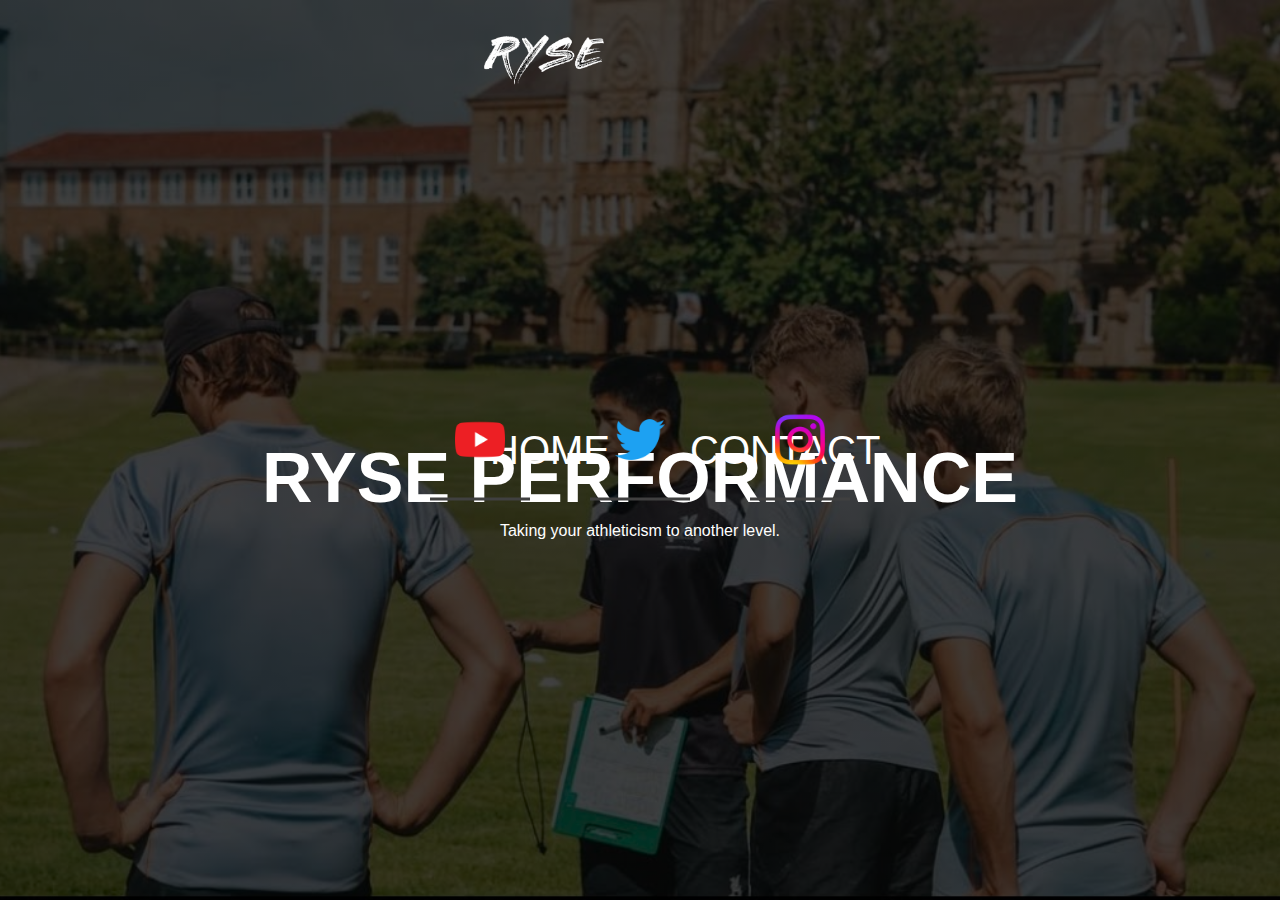
==== index.html @ fa712514 "first website commit" ====
<!DOCTYPE html>
<html lang="en">
  <head>
    <meta charset="UTF-8" />
    <meta http-equiv="X-UA-Compatible" content="IE=edge" />
    <meta name="viewport" content="width=device-width, initial-scale=1.0" />
    <title>RYSE Performance</title>
    <link rel = "stylesheet" href="style/style.css"> 
    <link rel="stylesheet" href="https://cdnjs.cloudflare.com/ajax/libs/font-awesome/5.15.3/css/all.min.css" />
  </head>
  <body> 
    
    <div class="banner">
      <div class="navbar">
        <img src="images/ryse_logo/RYSE Small.png" width= "50" height="50" alt="logo" class="logo">
        <ul>
          <li><a href="index.html">Home</a></li>
          <li><a href="contact.html">Contact</a></li>
        </ul>
      </div>
    <div class="content">
      <h1>RYSE PERFORMANCE</h1>
      <p>Taking your athleticism to another level.</p>
    <div class="social-icons">
      <ul>
        <li>
          <a class="youtube" href="style/style.css">
            <img src="images/socialmedia-icons/yt-icon.png" alt="youtube-icon" width="50px" height="50px" />
            <span></span>
            <span></span>
            <span></span>
            <span></span>
            <i class="fa fa-youtube" aria-hidden="true"></i>
          </a>
        </li>
        <li>
          <a class="twitter" href="style/style.css">
            <img src="images/socialmedia-icons/twit-icon.png" alt="twitter-icon" width="50px" height="50px" />
            <span></span>
            <span></span>
            <span></span>
            <span></span>
            <i class="fa fa-twitter" aria-hidden="true"></i>
          </a>
        </li>
        <li>
          <a class="instagram" href="style/style.css">
            <img src="images/socialmedia-icons/ig-icon.png" alt="instagram" width="50px" height="50px" />
            <span></span>
            <span></span>
            <span></span>
            <span></span>
            <i class="fa fa-instagram" aria-hidden="true"></i>
          </a>
        </li>
      </ul>
    </div>
  </div>
</body>
</html>


  <!-- <body>
    <div class="about">
      <h1> About me</h1>
      <p> My name is Raymond and I've dedicated my life with the task of creating athletes...</p>
    </div>
  </body> -->
---- style/style.css ----
*{
    margin: auto;
    padding: 0;
    font-family: sans-serif
}

.banner{
    width: 100%;
    height: 100vh;
    background-image: linear-gradient(rgba(0,0,0,0.75),rgba(0,0,0,0.75)),url(background.PNG);
    background-size: cover;
    background-position: center;
    
}
.navbar{
    width: 85%;
    margin: initial;
    padding: 35px 0;
    display: flex;
    align-items: center;
    justify-content: space-between;
}

.logo{
    width: 120px;
    cursor: pointer;
}

.navbar ul li{
    list-style: none;
    display: inline-block;
    margin: 0 20px;
    position: relative;
}

.navbar ul li a{
    text-decoration: none;
    color: #fff;
    text-transform: uppercase;
} 

.navbar ul li::after{
    content: '';
    height: 3px;
    width: 0;
    background: #009688;
    position:absolute;
    left:0;
    bottom:-10px;
    transition: 0.5s;
}
.navbar ul li:hover::after{
    width: 100%;
}

.content{
        width: 100%;
        position: absolute;
        top: 50%;
        transform: translateY(-50%);
        text-align: center;
        color: #fff;
}
.content h1{
    font-size: 70px;
    margin-top: 80px;
}

.content p{
    margin: auto;
    font-weight: 100;
    line-height: 25px;
}

.left col{
    position: relative;
    margin-left: auto;
}

#contactusmain
{
 display: flex;
}

#contact-form
{
    background: linear-gradient(rgba(0,0,0,0.75),rgba(0,0,0,0.75));
    padding-block: 10;
    margin-right: auto;
}

/* THIS IS STYLE FOR THE ICONS*/

body {
    margin:0;
    padding:0;
    background: #ebebeb;
  }
  ul {
    position:absolute;
    top:50%;
    left:50%;
    transform:translate(-50%,-50%);
    margin:0;
    padding:0;
    display:flex;
  }
  ul li {
    list-style:none;
  }
  ul li a {
    display:block;
    position:relative;
    width:100px;
    height:100px;
    line-height:100px;
    font-size:40px;
    text-align:center;
    text-decoration:none;
    color:#404040;
    margin: 0 30px;
    transition:.5s;
  }
  ul li a span {
    position:absolute;
    transition: transform .5s;
  }
  ul li a span:nth-child(1),
  ul li a span:nth-child(3){
    width:100%;
    height:3px;
    background:#404040;
  }
  ul li a span:nth-child(1) {
    top:0;
    left:0;
    transform-origin: right;
  }
  ul li a:hover span:nth-child(1) {
    transform: scaleX(0);
    transform-origin: left;
    transition:transform .5s;
  }
  
  ul li a span:nth-child(3) {
    bottom:0;
    left:0;
    transform-origin: left;
  }
  ul li a:hover span:nth-child(3) {
    transform: scaleX(0);
    transform-origin: right;
    transition:transform .5s;
  }
  
  ul li a span:nth-child(2),
  ul li a span:nth-child(4){
    width:3px;
    height:100%;
    background:#404040;
  }
  ul li a span:nth-child(2) {
    top:0;
    left:0;
    transform:scale(0);
    transform-origin: bottom;
  }
  ul li a:hover span:nth-child(2) {
    transform: scale(1);
    transform-origin: top;
    transition:transform .5s;
  }
  ul li a span:nth-child(4) {
    top:0;
    right:0;
    transform:scale(0);
    transform-origin: top;
  }
  ul li a:hover span:nth-child(4) {
    transform: scale(1);
    transform-origin: bottom;
    transition:transform .5s;
  }
  
  .youtube:hover {
    color: #3b5998;
  }
  .youtube:hover span { 
    background: #3b5998;
  }
  .twitter:hover {
    color: #1da1f2;
  }
  .twitter:hover span { 
    background: #1da1f2;
  }
  .instagram:hover {
    color: #c32aa3;
  }
  .instagram:hover span { 
    background: #c32aa3;
  }
  .google:hover {
    color: #dd4b39;
  }
  .google:hover span { 
    background: #dd4b39;
  }
  ul li a .twitter {
    color: #1da1f2;
  }
  ul li a:hover:nth-child(3) {
    color: #c32aa3;
  }
  ul li a:hover:nth-child(4) {
    color: #dd4b39;
  }
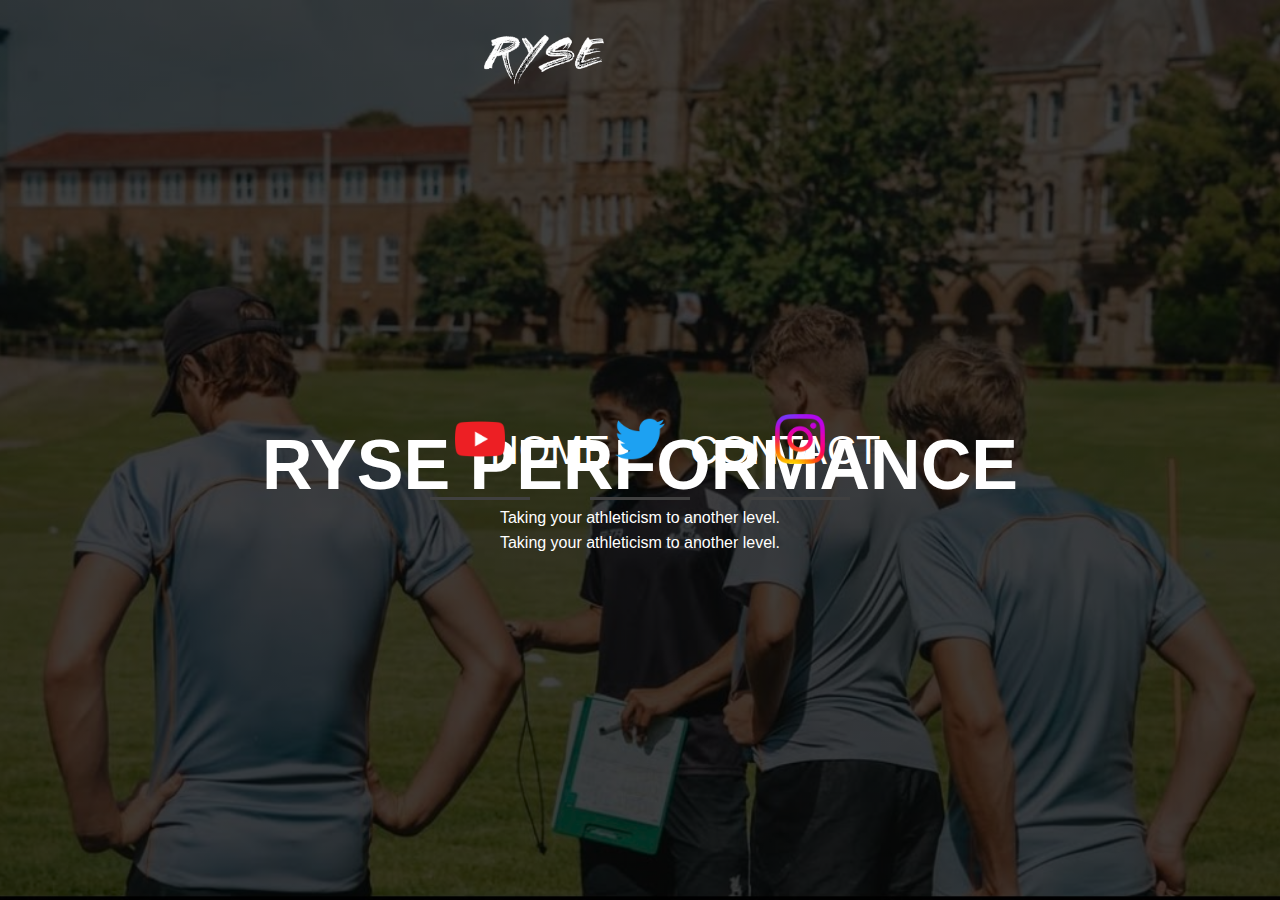
==== commit 035bc0b8: "added new paragraph" ====
--- a/index.html
+++ b/index.html
@@ -20,6 +20,7 @@
       </div>
     <div class="content">
       <h1>RYSE PERFORMANCE</h1>
+      <p>Taking your athleticism to another level.</p>
       <p>Taking your athleticism to another level.</p>
     <div class="social-icons">
       <ul>
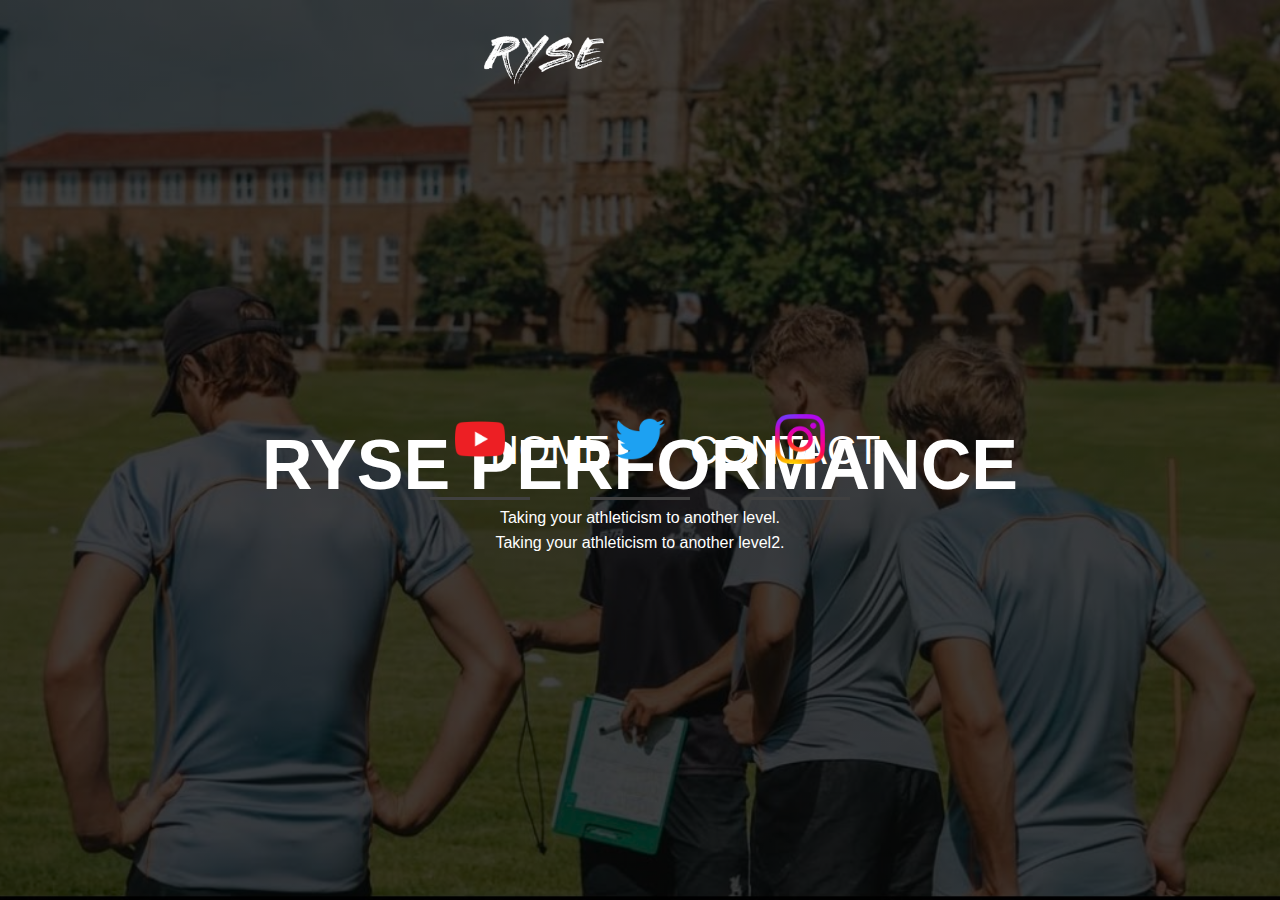
==== commit f1f2f4e3: "Added name on paragraph" ====
--- a/index.html
+++ b/index.html
@@ -21,7 +21,7 @@
     <div class="content">
       <h1>RYSE PERFORMANCE</h1>
       <p>Taking your athleticism to another level.</p>
-      <p>Taking your athleticism to another level.</p>
+      <p>Taking your athleticism to another level2.</p>
     <div class="social-icons">
       <ul>
         <li>
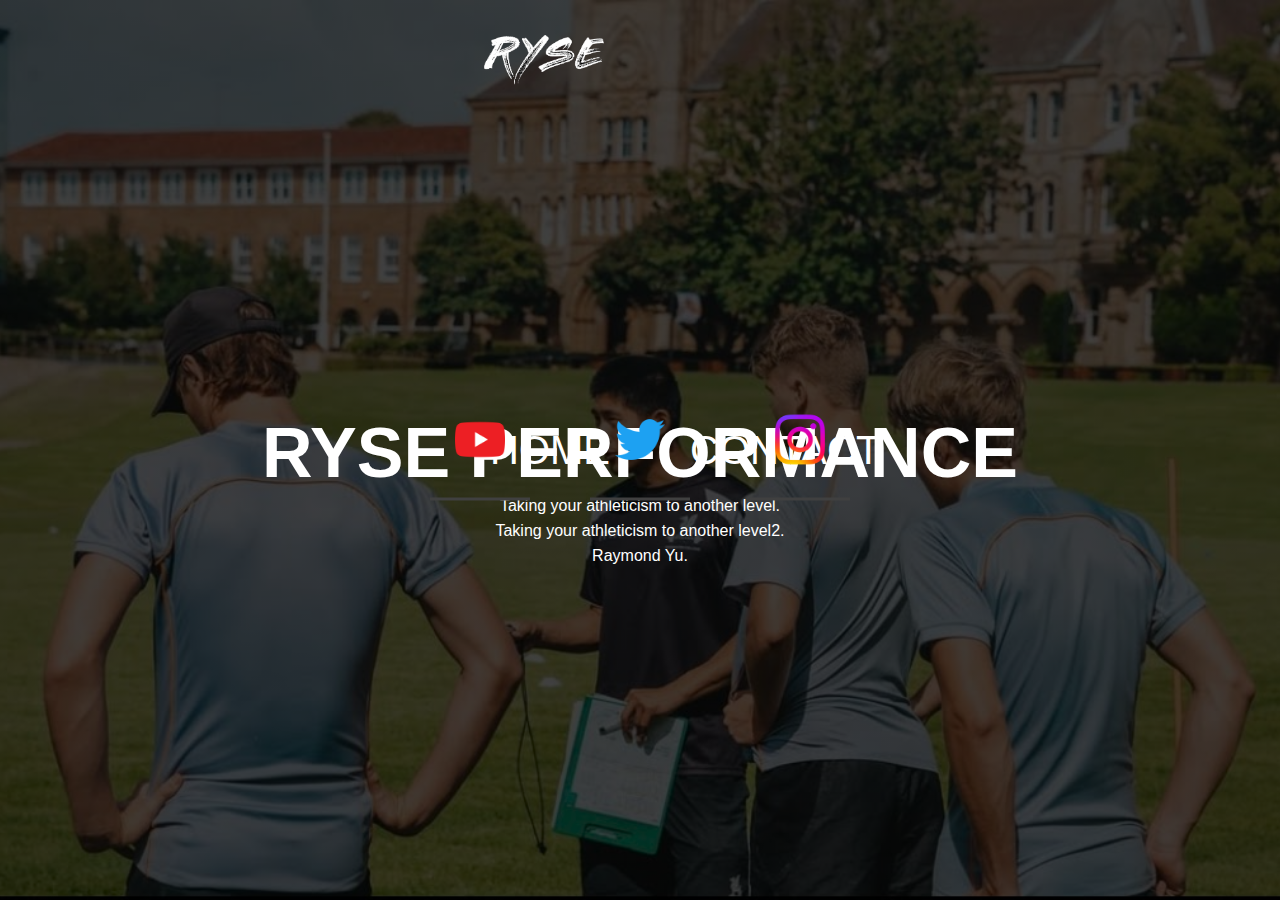
==== commit 026bc891: "added Raymond Yu" ====
--- a/index.html
+++ b/index.html
@@ -22,6 +22,7 @@
       <h1>RYSE PERFORMANCE</h1>
       <p>Taking your athleticism to another level.</p>
       <p>Taking your athleticism to another level2.</p>
+      <p>Raymond Yu.</p>
     <div class="social-icons">
       <ul>
         <li>
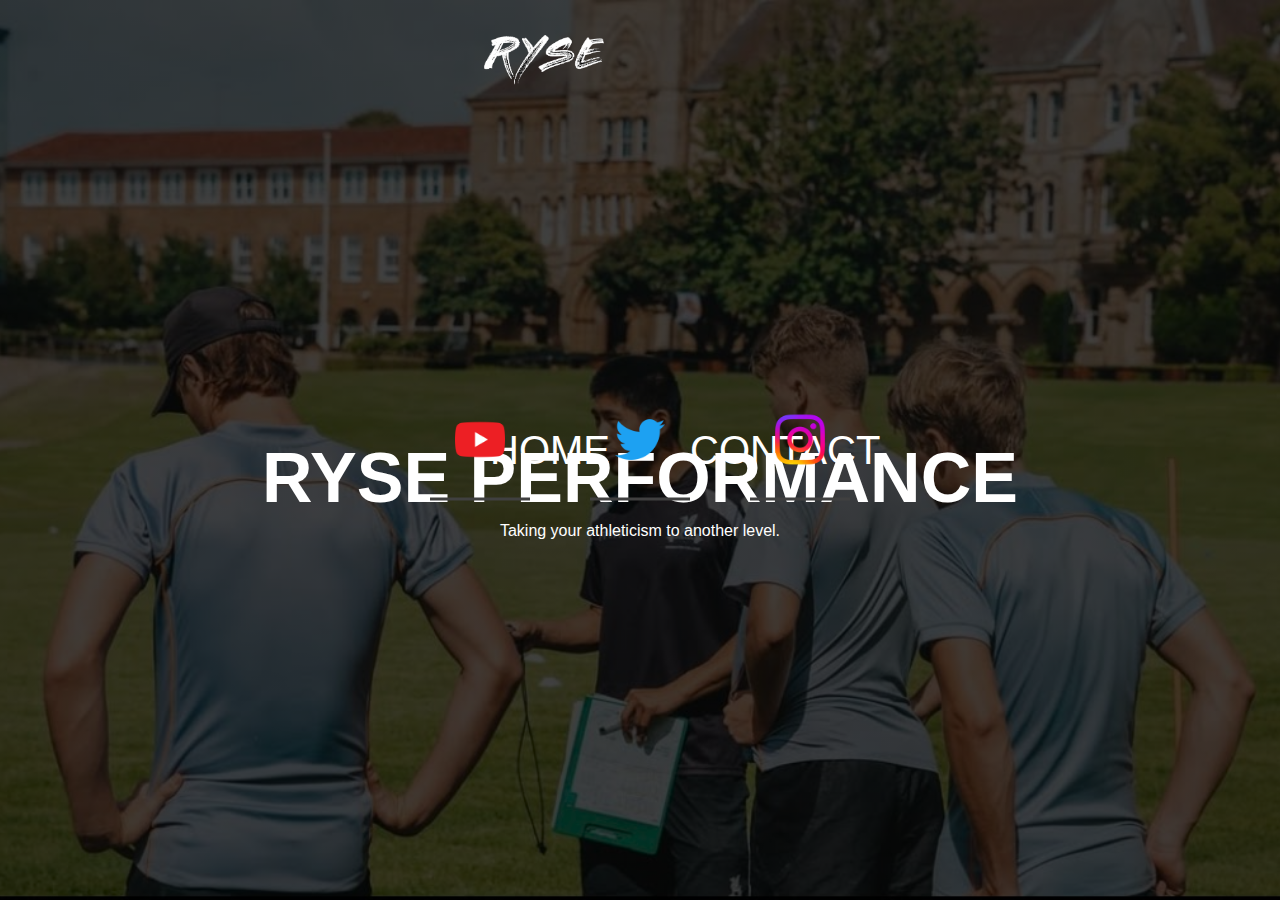
==== commit b724c25f: "removed accidental duplicates and name" ====
--- a/index.html
+++ b/index.html
@@ -21,8 +21,6 @@
     <div class="content">
       <h1>RYSE PERFORMANCE</h1>
       <p>Taking your athleticism to another level.</p>
-      <p>Taking your athleticism to another level2.</p>
-      <p>Raymond Yu.</p>
     <div class="social-icons">
       <ul>
         <li>
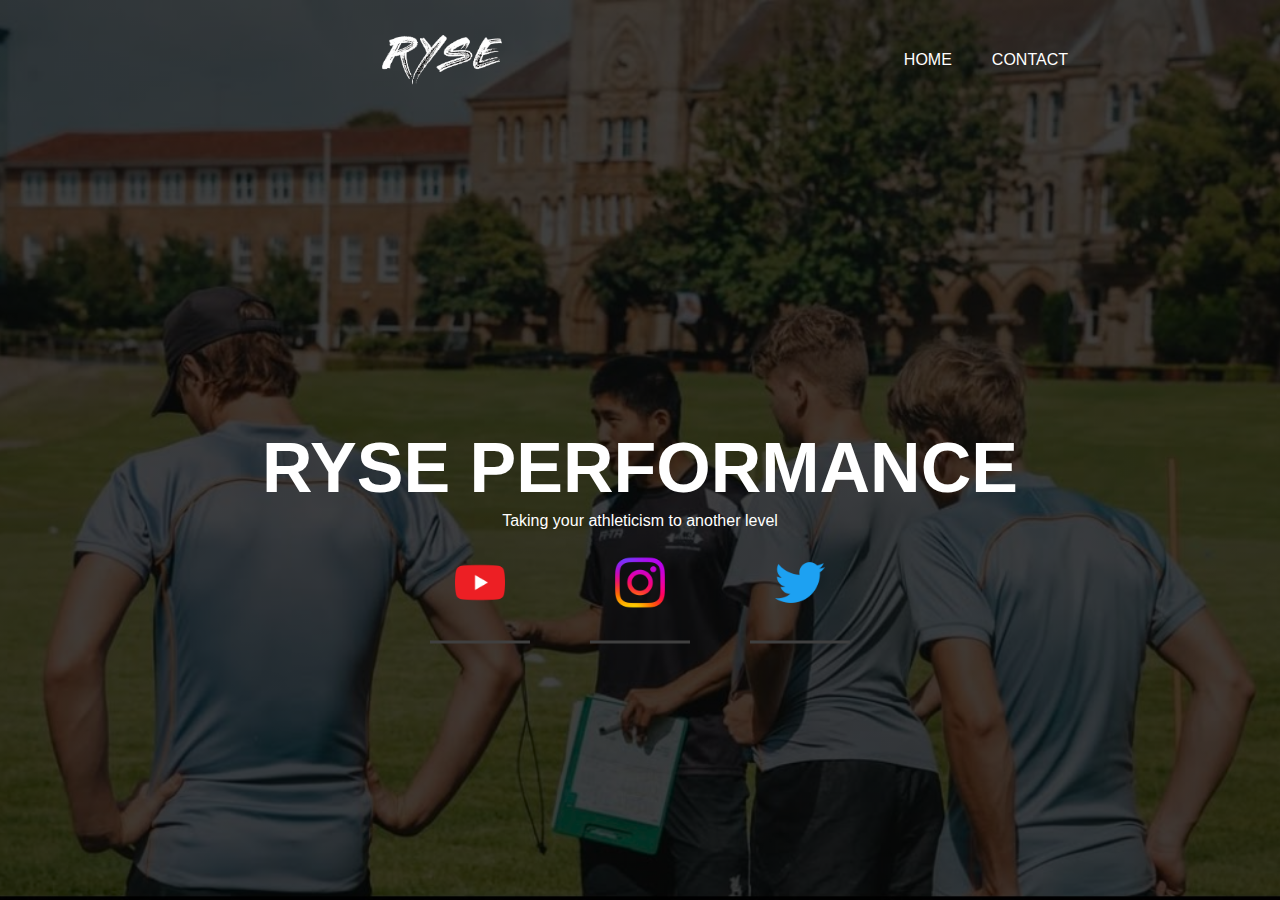
==== commit 3d459553: "Unfinished draft website" ====
--- a/index.html
+++ b/index.html
@@ -9,23 +9,32 @@
     <link rel="stylesheet" href="https://cdnjs.cloudflare.com/ajax/libs/font-awesome/5.15.3/css/all.min.css" />
   </head>
   <body> 
-    
-    <div class="banner">
+  <div class="banner">
       <div class="navbar">
-        <img src="images/ryse_logo/RYSE Small.png" width= "50" height="50" alt="logo" class="logo">
+        <img src="images/ryse_logo/RYSE Small.png" 
+        width= "50" 
+        height="50" 
+        alt="logo" 
+        class="logo"
+        />
         <ul>
           <li><a href="index.html">Home</a></li>
           <li><a href="contact.html">Contact</a></li>
         </ul>
       </div>
-    <div class="content">
+      <div class="content">
       <h1>RYSE PERFORMANCE</h1>
-      <p>Taking your athleticism to another level.</p>
+      <p>Taking your athleticism to another level</p>
     <div class="social-icons">
       <ul>
         <li>
-          <a class="youtube" href="style/style.css">
-            <img src="images/socialmedia-icons/yt-icon.png" alt="youtube-icon" width="50px" height="50px" />
+          <a class="youtube" href="https://www.youtube.com/@ryseperformance/" target="_blank">
+            <img src="images/socialmedia-icons/yt-icon.png" 
+            alt="youtube-icon" 
+            width="50px" 
+            height="50px" 
+            
+            />
             <span></span>
             <span></span>
             <span></span>
@@ -34,23 +43,28 @@
           </a>
         </li>
         <li>
-          <a class="twitter" href="style/style.css">
+          <a class="instagram" href="https://www.instagram.com/ryseperformance/" target="_blank">
+            <img src="images/socialmedia-icons/ig-icon.png" 
+            alt="instagram" 
+            width="50px" 
+            height="50px" 
+            
+            />
+            <span></span>
+            <span></span>
+            <span></span>
+            <span></span>
+            <i class="fa fa-instagram" aria-hidden="true"></i>
+          </a>
+        </li>
+        <li>
+          <a class="twitter" href="https://twitter.com/@ryseperformance" target="_blank">
             <img src="images/socialmedia-icons/twit-icon.png" alt="twitter-icon" width="50px" height="50px" />
             <span></span>
             <span></span>
             <span></span>
             <span></span>
             <i class="fa fa-twitter" aria-hidden="true"></i>
-          </a>
-        </li>
-        <li>
-          <a class="instagram" href="style/style.css">
-            <img src="images/socialmedia-icons/ig-icon.png" alt="instagram" width="50px" height="50px" />
-            <span></span>
-            <span></span>
-            <span></span>
-            <span></span>
-            <i class="fa fa-instagram" aria-hidden="true"></i>
           </a>
         </li>
       </ul>
--- a/style/style.css
+++ b/style/style.css
@@ -7,7 +7,7 @@
 .banner{
     width: 100%;
     height: 100vh;
-    background-image: linear-gradient(rgba(0,0,0,0.75),rgba(0,0,0,0.75)),url(background.PNG);
+    background-image: linear-gradient(rgba(0,0,0,0.75),rgba(0,0,0,0.75)), url("../images/background.PNG");
     background-size: cover;
     background-position: center;
     
@@ -21,6 +21,13 @@
     justify-content: space-between;
 }
 
+.navbar ul {
+  margin: 0;
+  padding: 0;
+  display: flex;
+  align-items: center;
+}
+
 .logo{
     width: 120px;
     cursor: pointer;
@@ -91,24 +98,32 @@
 
 /* THIS IS STYLE FOR THE ICONS*/
 
-body {
+.social-icons {
+  display: flex;
+  justify-content: center;
+  align-items: center;
+  margin-top: 20px;
+}
+
+.social-icons body {
     margin:0;
     padding:0;
     background: #ebebeb;
   }
-  ul {
+  .social-icons ul {
     position:absolute;
-    top:50%;
+    top:120%;
     left:50%;
     transform:translate(-50%,-50%);
     margin:0;
     padding:0;
     display:flex;
   }
-  ul li {
+
+  .social-icons ul li {
     list-style:none;
   }
-  ul li a {
+  .social-icons ul li a {
     display:block;
     position:relative;
     width:100px;
@@ -121,62 +136,62 @@
     margin: 0 30px;
     transition:.5s;
   }
-  ul li a span {
+  .social-icons ul li a span {
     position:absolute;
     transition: transform .5s;
   }
-  ul li a span:nth-child(1),
-  ul li a span:nth-child(3){
+  .social-icons ul li a span:nth-child(1),
+  .social-icons ul li a span:nth-child(3){
     width:100%;
     height:3px;
     background:#404040;
   }
-  ul li a span:nth-child(1) {
+  .social-icons ul li a span:nth-child(1) {
     top:0;
     left:0;
     transform-origin: right;
   }
-  ul li a:hover span:nth-child(1) {
+  .social-icons ul li a:hover span:nth-child(1) {
     transform: scaleX(0);
     transform-origin: left;
     transition:transform .5s;
   }
   
-  ul li a span:nth-child(3) {
+  .social-icons ul li a span:nth-child(3) {
     bottom:0;
     left:0;
     transform-origin: left;
   }
-  ul li a:hover span:nth-child(3) {
+  .social-icons ul li a:hover span:nth-child(3) {
     transform: scaleX(0);
     transform-origin: right;
     transition:transform .5s;
   }
   
-  ul li a span:nth-child(2),
-  ul li a span:nth-child(4){
+  .social-icons ul li a span:nth-child(2),
+  .social-icons ul li a span:nth-child(4){
     width:3px;
     height:100%;
     background:#404040;
   }
-  ul li a span:nth-child(2) {
+  .social-icons ul li a span:nth-child(2) {
     top:0;
     left:0;
     transform:scale(0);
     transform-origin: bottom;
   }
-  ul li a:hover span:nth-child(2) {
+  .social-icons ul li a:hover span:nth-child(2) {
     transform: scale(1);
     transform-origin: top;
     transition:transform .5s;
   }
-  ul li a span:nth-child(4) {
+  .social-icons ul li a span:nth-child(4) {
     top:0;
     right:0;
     transform:scale(0);
     transform-origin: top;
   }
-  ul li a:hover span:nth-child(4) {
+  .social-icons ul li a:hover span:nth-child(4) {
     transform: scale(1);
     transform-origin: bottom;
     transition:transform .5s;
@@ -206,12 +221,13 @@
   .google:hover span { 
     background: #dd4b39;
   }
-  ul li a .twitter {
+  .social-icons ul li a .twitter {
     color: #1da1f2;
   }
-  ul li a:hover:nth-child(3) {
+  .social-icons ul li a:hover:nth-child(3) {
     color: #c32aa3;
   }
-  ul li a:hover:nth-child(4) {
+  .social-icons ul li a:hover:nth-child(4) {
     color: #dd4b39;
-  }+  }
+
